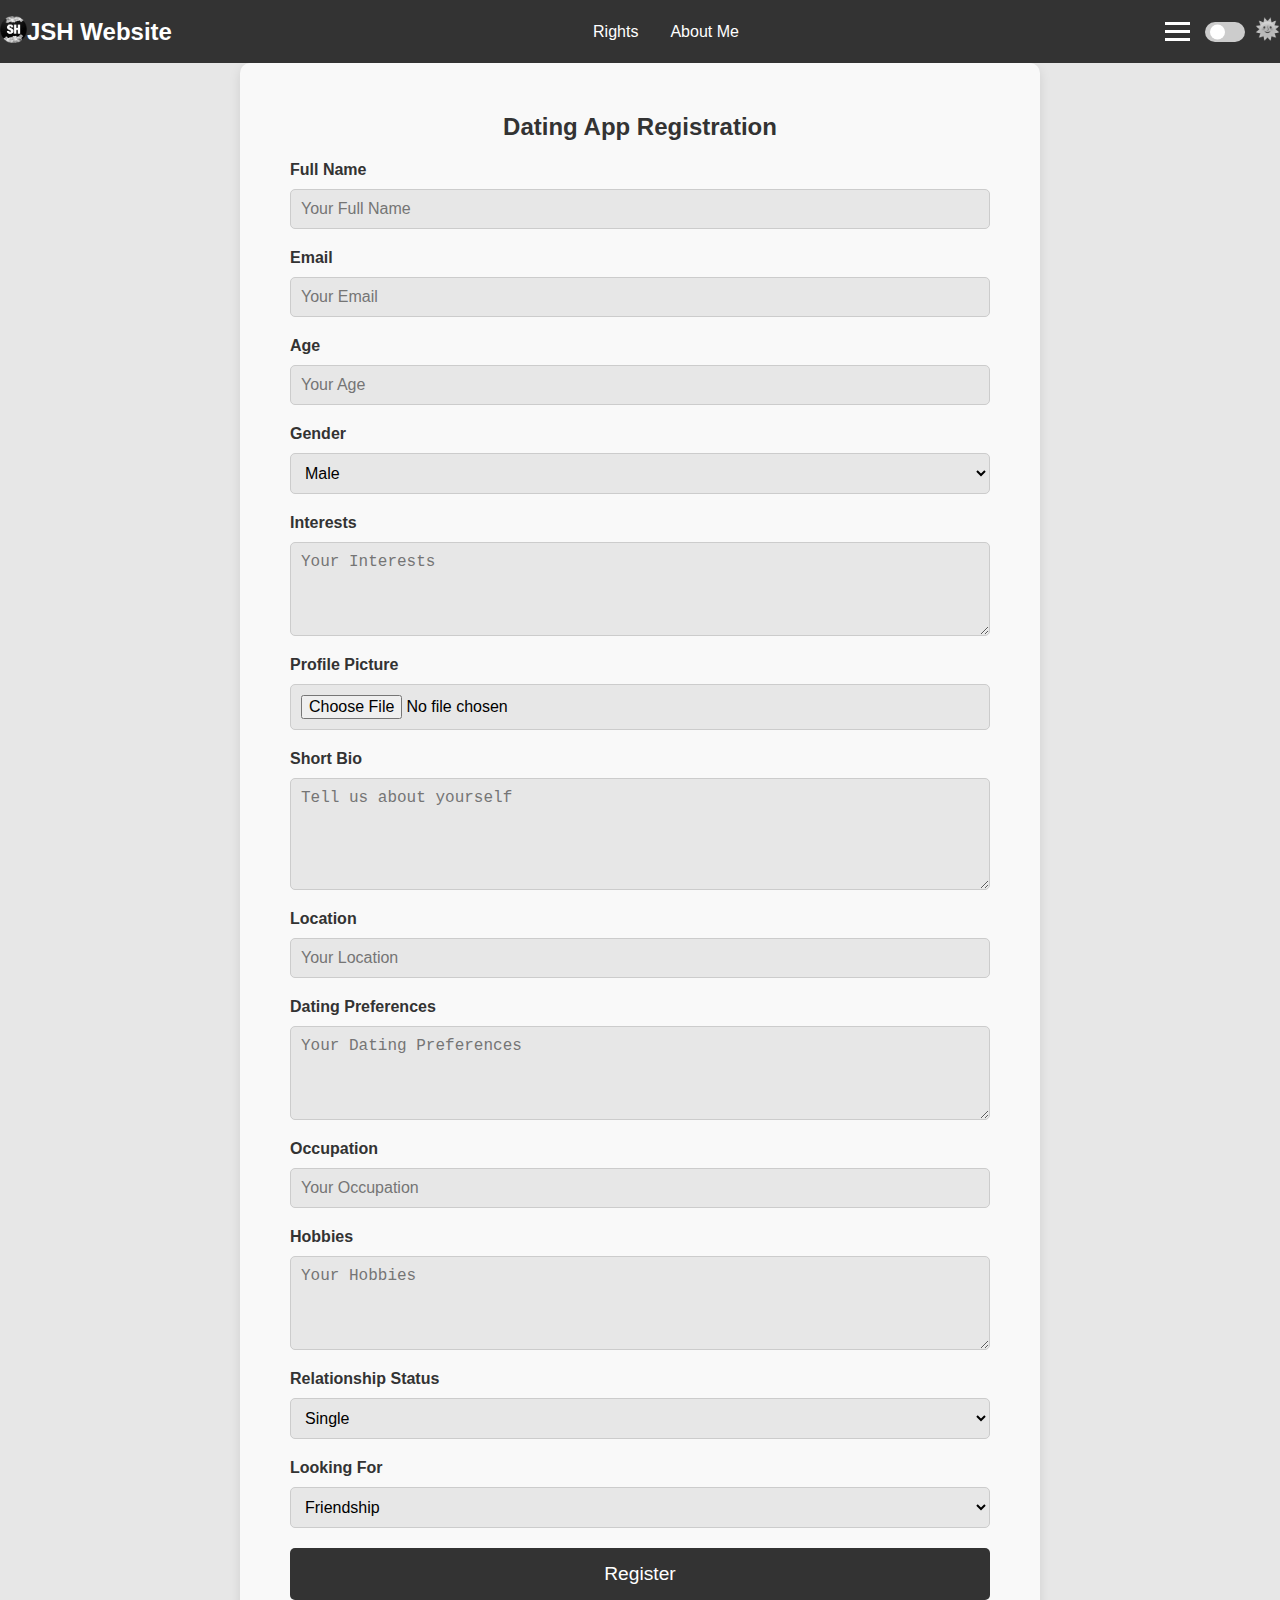
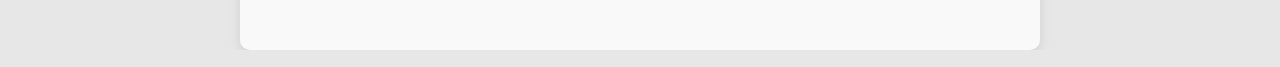
==== förmular.html @ 995574b9 "Made the forms for the dating site" ====
<!DOCTYPE html>
<html lang="en">

<head>
    <meta charset="UTF-8">
    <meta name="viewport" content="width=device-width, initial-scale=1.0">
    <title>Dating App Form</title>
    <link rel="stylesheet" href="styles.css">
    <link rel="icon" href="images/main.png">
</head>

<body>
    <header>
        <nav class="nav">
            <div class="container">
                <a href="index.html" aria-label="Home"><img src="images/main.png" alt="" class="title-image"></a>
                <a href="index.html">
                    <h1 class="logo">JSH Website</h1>
                </a>
                <ul class="nav-links">
                    <li><a href="upphovsrätt.html">Rights</a></li>
                    <li><a href="om-mig.html">About Me</a></li>
                </ul>
                <div class="hamburger-menu">
                    <span></span>
                    <span></span>
                    <span></span>
                </div>
                <div class="theme-switch-container">
                    <label class="theme-switch">
                        <input type="checkbox" id="themeToggle">
                        <span class="slider round"></span>
                        <span class="emoji sun" aria-hidden="true">🌞</span>
                        <span class="emoji moon" aria-hidden="true">🌙</span>
                    </label>
                </div>
            </div>
            <div class="hamburger-content">
                <ul class="social-links">
                    <li><a href="https://twitch.tv/johnshahla00"><img src="images/Twitch.png" alt="johnshahla00"
                                class="menu-icon">Twitch</a></li>
                    <li><a href="https://youtube.com/@johnshahla00"><img src="images/Youtube.png" alt="johnshahla00"
                                class="menu-icon">YouTube</a></li>
                    <li><a href="https://www.instagram.com/jo1sha/"><img src="images/Instagram.png" alt="jo1sha"
                                class="menu-icon">Instagram</a></li>
                    <li><a href="tim-berners-lee.html">Tim Berners-Lee</a></li>
                    <li><a href="webbens-historia.html" id="web-history-name">Webbens Historia</a></li>
                </ul>
                <!-- Language Switcher -->
                <label for="languageSwitcher" class="languageSwitcherLabel">Select Language:</label>
                <select id="languageSwitcher" class="languageSwitcher">
                    <option value="en">English</option>
                    <option value="sv">Svenska</option>
                </select>
            </div>
        </nav>
    </header>

    <main>
        <section class="form-section">
            <div class="container">
                <h2>Dating App Registration</h2>
                <form action="submit_form.php" method="post">
                    <label for="name">Full Name</label>
                    <input type="text" id="name" name="name" placeholder="Your Full Name" required>

                    <label for="email">Email</label>
                    <input type="email" id="email" name="email" placeholder="Your Email" required>

                    <label for="age">Age</label>
                    <input type="number" id="age" name="age" placeholder="Your Age" required>

                    <label for="gender">Gender</label>
                    <select id="gender" name="gender" required>
                        <option value="male">Male</option>
                        <option value="female">Female</option>
                        <option value="other">Other</option>
                    </select>

                    <label for="interests">Interests</label>
                    <textarea id="interests" name="interests" rows="4" placeholder="Your Interests" required></textarea>

                    <label for="profile-picture">Profile Picture</label>
                    <input type="file" id="profile-picture" name="profile-picture" accept="image/*" required>

                    <label for="bio">Short Bio</label>
                    <textarea id="bio" name="bio" rows="5" placeholder="Tell us about yourself" required></textarea>

                    <label for="location">Location</label>
                    <input type="text" id="location" name="location" placeholder="Your Location" required>

                    <label for="preferences">Dating Preferences</label>
                    <textarea id="preferences" name="preferences" rows="4" placeholder="Your Dating Preferences" required></textarea>

                    <label for="occupation">Occupation</label>
                    <input type="text" id="occupation" name="occupation" placeholder="Your Occupation" required>

                    <label for="hobbies">Hobbies</label>
                    <textarea id="hobbies" name="hobbies" rows="4" placeholder="Your Hobbies" required></textarea>

                    <label for="relationship-status">Relationship Status</label>
                    <select id="relationship-status" name="relationship-status" required>
                        <option value="single">Single</option>
                        <option value="in-a-relationship">In a Relationship</option>
                        <option value="married">Married</option>
                        <option value="divorced">Divorced</option>
                    </select>

                    <label for="looking-for">Looking For</label>
                    <select id="looking-for" name="looking-for" required>
                        <option value="friendship">Friendship</option>
                        <option value="dating">Dating</option>
                        <option value="long-term-relationship">Long-term Relationship</option>
                        <option value="casual">Casual</option>
                    </select>

                    <button type="submit">Register</button>
                </form>
            </div>
        </section>
    </main>

    <script src="script.js"></script>
</body>

</html>
---- styles.css ----
* {
    margin: 0;
    padding: 0;
    box-sizing: border-box;
}

body {
    font-family: Arial, Helvetica, sans-serif;
    background-color: var(--background);
    color: var(--text-color);
}

:root {
    --background: #e7e7e7;
    --text-color: #000;
    --background-secondary: #f9f9f9;
    --text-color-secondary: #333;
}

[data-theme="dark"] {
    --background: #000000;
    --text-color: #fff;
    --background-secondary: #121212;
    --text-color-secondary: #fff;
}

a[href^="#"] {
    scroll-behavior: smooth;
}

header {
    text-align: center;
}

nav {
    background: #333;
    color: #fff;
    padding: 1rem 0;
    position: relative;
}

nav .container {
    display: flex;
    justify-content: space-between;
    align-items: center;
    width: 100%;
}

nav a {
    color: #fff;
    text-decoration: none;
}

nav .logo {
    font-size: 1.5rem;
    flex-grow: 1;
}

nav .nav-links {
    list-style: none;
    display: flex;
    margin-left: auto;
}

nav .nav-links a {
    color: #fff;
    text-decoration: none;
    padding: 0.5rem 1rem;
}

nav a:hover {
    background: #555;
    border-radius: 5px;
    scroll-behavior: smooth;
}

.title-image {
    max-width: 27px;
    filter: grayscale(100%);
}

.hamburger-menu {
    margin-left: auto;
    cursor: pointer;
    flex-direction: column;
    gap: 5px;
    display: inline-block;
}

.hamburger-menu span {
    display: block;
    width: 25px;
    height: 3px;
    margin: 5px;
    background-color: #fff;
}

.hamburger-content {
    display: none;
    flex-direction: column;
    align-items: center;
    position: absolute;
    top: 100%;
    right: 5%;
    width: 200px;
    border-radius: 5px;
    display: none;
    background-color: var(--background);
    padding: 20px;
    gap: 5px;
    outline: 5px solid #555;
    border-color: var(--background-secondary);
}

.hamburger-content ul li a {
    color: var(--text-color);
    margin: auto;
}

.menu-icon {
    filter: grayscale(100%);
    max-width: 16px;
    max-height: auto;
    margin-right: 5px;
}

.hamburger-content.show {
    display: flex;
}

.languageSwitcherLabel {
    color: var(--text-color);
}

.languageSwitcher {
    background-color: var(--background-secondary);
    color: var(--text-color-secondary);
    outline: 2px solid #555;
    border-radius: 5px;
}

.social-links {
    list-style: none;
    padding: 0;
    margin: 0;
}

.social-links a {
    color: var(--text-color);
    text-decoration: none;
    font-size: 16px;
}

.social-links a:hover {
    text-decoration: underline;
}

.theme-switch-container {
    margin-left: 10px;
}

.theme-switch input {
    display: none;
}

.theme-switch .slider {
    width: 40px;
    height: 20px;
    background-color: #ccc;
    border-radius: 30px;
    position: relative;
    cursor: pointer;
    transition: 0.4s;
}

.theme-switch .slider:before {
    content: '';
    position: absolute;
    width: 15px;
    height: 15px;
    background-color: #fff;
    border-radius: 50%;
    top: 50%;
    left: 5px;
    transform: translateY(-50%);
    transition: 0.4s;
}

input:checked+.slider {
    background-color: #2196F3;
}

input:checked+.slider:before {
    transform: translate(18px, -50%);
}

.container h2 {
    text-align: center;
}

.home-section {
    padding: 30px 20px;
    border-radius: 10px;
    margin-bottom: 50px;
    text-align: center;
    background-color: var(--background-secondary);
    color: var(--text-color-secondary);
}

.home-section h2 {
    font-size: 3rem;
    margin-bottom: 20px;
}

.home-section p {
    font-size: 1.2rem;
    margin-bottom: 40px;
}

.learn-more {
    background-color: #333;
    color: #fff;
    padding: 10px 20px;
    border-radius: 5px;
    text-decoration: none;
    font-size: 1.2rem;
}

.learn-more:hover {
    background-color: #555;
}

.contact-section {
    padding: 100px 0;
    text-align: center;
    background-color: var(--background-secondary);
    color: var(--text-color-secondary);
}

.contact-section h2 {
    font-size: 2.5rem;
    margin-bottom: 20px;
}

.contact-section form {
    display: inline-block;
    width: 100%;
    max-width: 600px;
}

.contact-section input,
.contact-section textarea {
    font-family: Arial, Helvetica, sans-serif;
    width: calc(100% - 20px);
    padding: 10px;
    margin-bottom: 20px;
    border: 1px solid #333;
    border-radius: 5px;
}

.contact-section button {
    background-color: #333;
    color: #fff;
    padding: 10px 20px;
    border: none;
    border-radius: 5px;
    cursor: pointer;
}

.contact-section button:hover {
    background-color: #555;
}

.theme-switch {
    display: flex;
    align-items: center;
}

.emoji {
    font-size: 20px;
    filter: grayscale(100%);
    margin-left: 10px;
    margin-bottom: 5px;
    transition: filter 0.3s;
}

.sun {
    display: inline;
}

.moon {
    display: none;
}

input:checked~.sun {
    display: none;
}

input:checked~.moon {
    display: inline;
}

section {
    padding: 50px 0;
}
p,
ol {
    font-size: 1.2rem;
    line-height: 1.8;
    margin-bottom: 20px;
}

.about-section img {
    display: block;
    margin: 20px auto;
    border-radius: 50%;
    max-width: 150px;
    border: 3px solid #fff;
}

.about-section p {
    text-align: center;
    margin: 20px auto;
    max-width: 800px;
}

.background-section p {
    text-align: left;
    margin-bottom: 15px;
    margin: auto;
    max-width: 800px;
}

.future-section p {
    text-align: left;
    margin-bottom: 15px;
    margin: auto;
    max-width: 800px;
}

.games-section ol {
    list-style-position: inside;
    padding-left: 0;
    text-align: left;
}

.games-section li {
    margin-bottom: 10px;
    margin: auto;
    text-align: center;
    max-width: 800px;
}

.games-section a {
    color: #3498db;
    text-decoration: none;
}

.games-section a:hover {
    text-decoration: underline;
}

.toc-section {
    background-color: var(--background-secondary);
    padding: 30px 20px;
    border-radius: 10px;
    margin-bottom: 50px;
}

.toc-section h2 {
    margin-bottom: 15px;
    text-align: center;
}

.toc-section ul {
    list-style: none;
    padding-left: 0;
    text-align: center;
    margin: auto;
}

.toc-section li {
    margin-bottom: 10px;
    margin: auto;
}

.toc-section a {
    color: #245180;
    font-weight: bold;
    text-decoration: none;
}

.toc-section a:hover {
    color: #3498db;
}

.school-section {
    background-color: var(--background-secondary);
    text-align: center;
}

.school-section p {
    text-align: left;
    margin-bottom: 15px;
    margin: auto;
    max-width: 800px;
}

.school-section img {
    margin-top: 20px;
}

.school-section address {
    margin-top: 15px;
    font-style: normal;
}

.hamburger-content ul {
    list-style: none;
    padding-left: 0;
}

.hamburger-content a {
    display: block;
    color: #333;
    margin-bottom: 10px;
    text-decoration: none;
}

.hamburger-content a:hover {
    color: #3498db;
}

.scroll-to-top-button {
    position: fixed;
    bottom: 20px;
    right: 20px;
    background-color: #333;
    color: #fff;
    padding: 10px 20px;
    border: none;
    border-radius: 5px;
    cursor: pointer;
    display: none;
}

.scroll-to-top-button:hover {
    background-color: #444;
}

body.light {
    background-color: var(--background);
    color: var(--text-color-secondary);
}

.navbar.light,
.toc-section.light,
.about-section.light,
.background-section.light,
.future-section.light,
.games-section.light,
.school-section.light,
.tim.light {
    background-color: var(--background-secondary);
    color: var(--text-color-secondary);
}

body.dark {
    background-color: var(--background);
    color: var(--text-color-secondary);
}

.navbar.dark,
.toc-section.dark,
.about-section.dark,
.background-section.dark,
.future-section.dark,
.games-section.dark,
.school-section.dark,
.tim.dark {
    background-color: var(--background-secondary);
    color: var(--text-color-secondary);
}

.slide-menu {
    position: fixed;
    left: -250px;
    top: 0;
    width: 250px;
    height: 100%;
    background-color: var(--background-secondary);
    transition: left 0.3s ease-in-out;
    padding: 1rem;
    box-sizing: border-box;
}

.menu-open .slide-menu {
    left: 0;
}

.slide-menu h2 {
    color: var(--text-secondary);
}

.slide-menu ul {
    list-style-type: none;
    padding: 0;
}

.slide-menu ul li {
    margin-bottom: 1rem;
}

.slide-menu ul li a {
    color: var(--text-secondary);
    text-decoration: none;
}

.menu-toggle {
    position: fixed;
    top: 1rem;
    left: 1rem;
    background-color: var(--background-secondary);
    color: var(--text-color-secondary);
    padding: 0.5rem 1rem;
    cursor: pointer;
}

.content {
    margin-left: 2rem;
    margin-right: 2rem;
    padding-top: 3rem;
}

.title-slide,
.disclamer-slide,
.question-slide {
    background-color: var(--background-secondary);
    border-radius: 10px;
    padding: 2rem;
    margin-bottom: 2rem;
    box-shadow: 0 4px 6px rgba(0, 0, 0, 0.1);
}

.title-slide h2 {
    color: var(--text-color-secondary);
    margin-top: 0;
}

.question-slide h3 {
    color: var(--text-color-secondary);
    margin-top: 0;
}

.question-slide ul {
    padding-left: 1.5rem;
}

.question-slide li {
    margin-bottom: 0.5rem;
}

.tim {
    background-color: var(--background-secondary);
    color: var(--text-color-secondary);
    font-family: Arial, Helvetica, sans-serif;
    padding: 20px;
    max-width: 1300px;
    margin: auto;
    border-radius: 10px;
    box-shadow: 0 4px 12px rgba(0, 0, 0, 0.2);
}

.tim h1 {
    text-align: center;
    font-size: 2.5em;
    color: var(--text-color);
    margin-bottom: 20px;
    font-weight: bold;
}

.tim h2 {
    font-size: 1.5em;
    color: var(--text-color);
    padding-bottom: 5px;
    margin-top: 30px;
    margin-bottom: 15px;
}

.tim p {
    font-size: 1.1em;
    line-height: 1.8em;
    margin: 15px 0;
    padding: 5px 0;
}

.tim .tim-image {
    float: right;
    border: var(--text-color-secondary) 4px solid;
    padding: 8px;
    margin: 0 0 15px 20px;
    border-radius: 8px;
    box-shadow: 0 4px 8px rgba(0, 0, 0, 0.3);
    max-width: 300px;
    background-color: rgba(255, 255, 255, 0.05);
}

.tim .tim-image img {
    width: 100%;
    border-radius: 5px;
}

.tim .tim-image a {
    font-size: 0.85em;
    color: #999;
    display: block;
    margin-top: 8px;
    text-align: center;
    text-decoration: none;
}

.tim .tim-image a:hover {
    color: var(--text-color);
    text-decoration: underline;
}

.form-section {
    background-color: var(--background-secondary);
    padding: 50px;
    border-radius: 10px;
    box-shadow: 0 4px 12px rgba(0, 0, 0, 0.1);
    max-width: 800px;
    margin: auto;
}

.form-section h2 {
    text-align: center;
    margin-bottom: 20px;
    color: var(--text-color-secondary);
}

.form-section form {
    display: flex;
    flex-direction: column;
}

.form-section label {
    margin-bottom: 10px;
    font-weight: bold;
    color: var(--text-color-secondary);
}

.form-section input,
.form-section select,
.form-section textarea {
    margin-bottom: 20px;
    padding: 10px;
    border: 1px solid #ccc;
    border-radius: 5px;
    font-size: 1rem;
    background-color: var(--background);
    color: var(--text-color);
}

.form-section button {
    padding: 15px;
    background-color: #333;
    color: #fff;
    border: none;
    border-radius: 5px;
    cursor: pointer;
    font-size: 1.2rem;
    transition: background-color 0.3s;
}

.form-section button:hover {
    background-color: #555;
}

@media (max-width: 768px) {
    .nav-links {
        display: none;
    }

    .hamburger-content.show {
        top: 60px;
        right: 20px;
    }

    .theme-switch-container {
        margin-right: auto;
    }

    .home-section,
    .about-section,
    .contact-section {
        padding: 50px 20px;
    }

    .contact-section form {
        width: 90%;
    }
    .tim {
        padding: 15px;
    }

    .tim .tim-image {
        float: none;
        margin: 0 auto 20px auto;
        text-align: center;
    }
}
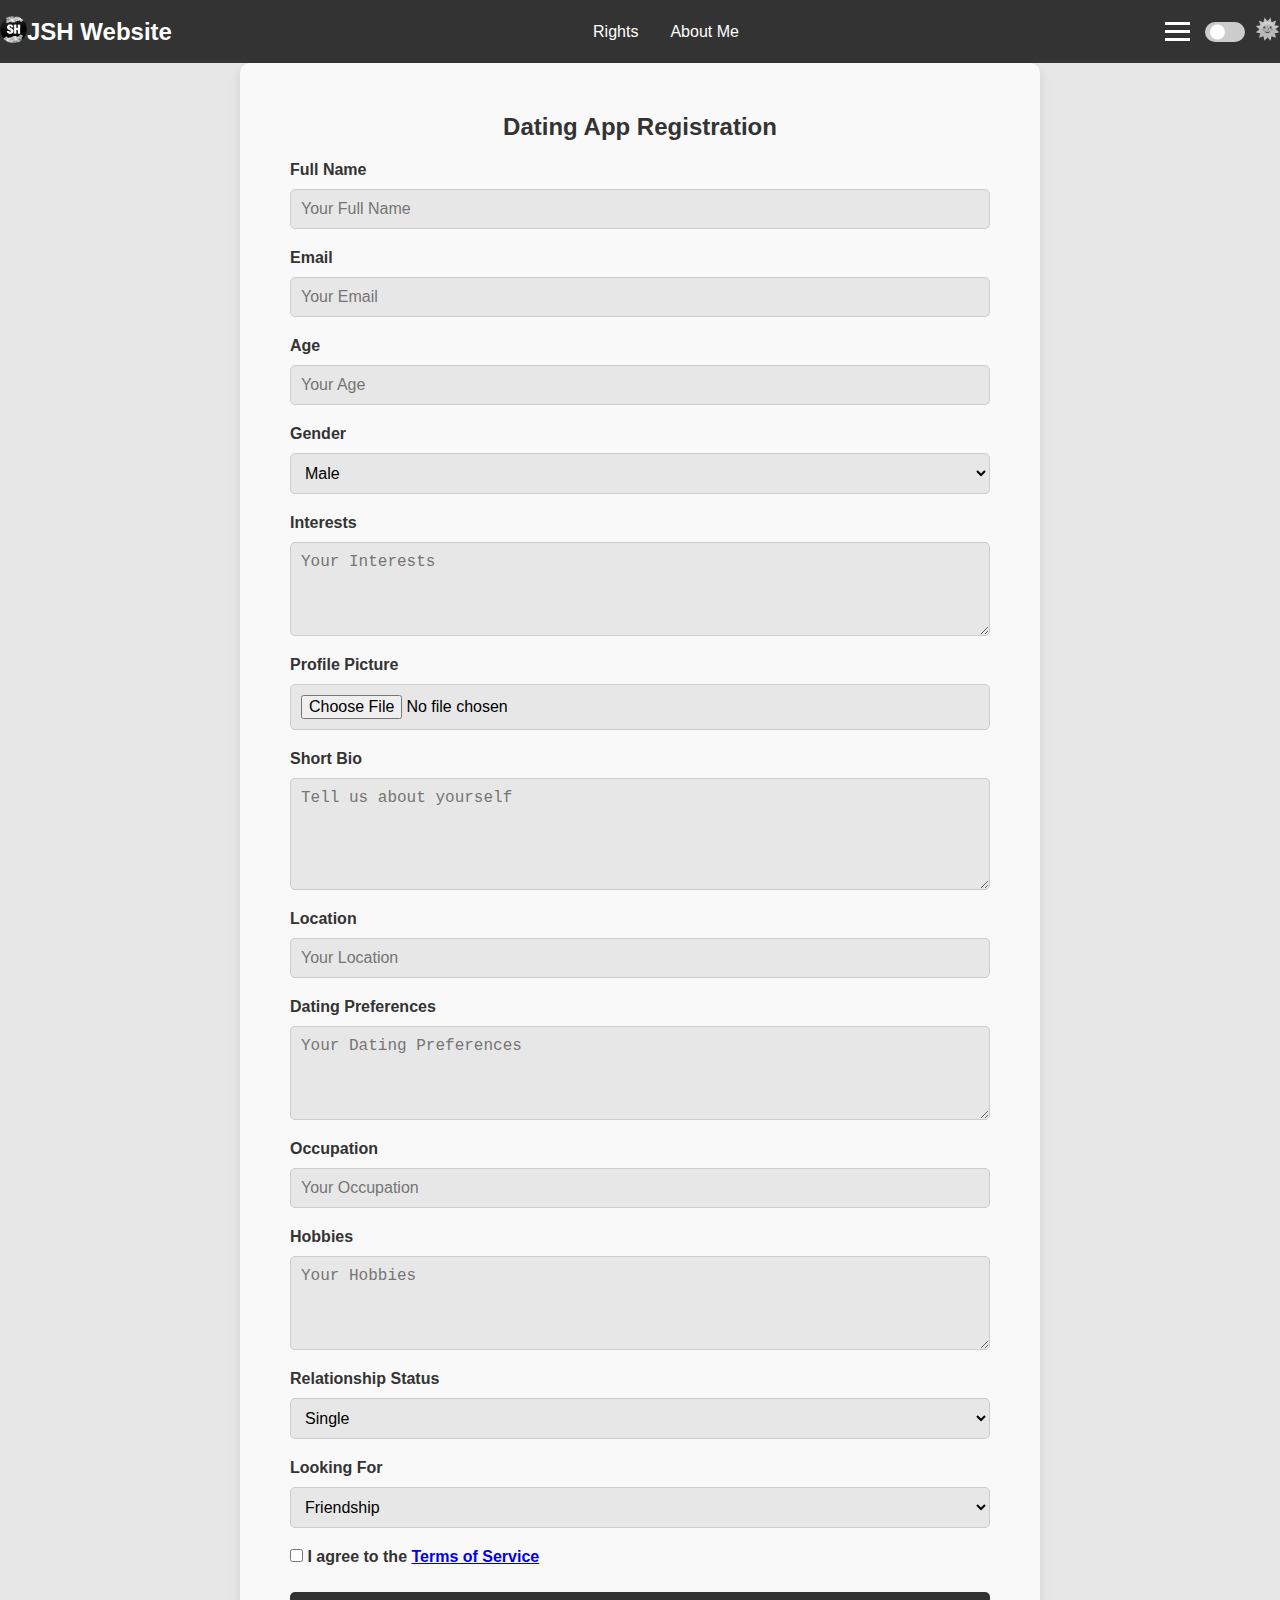
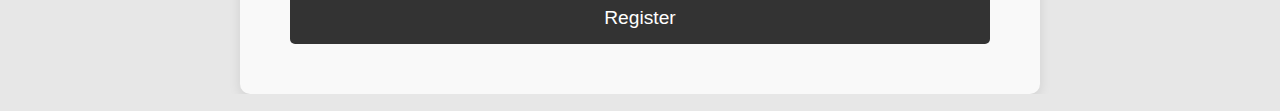
==== commit 52bbbd76: "Added terms site, tried to fix up an age restriction (didn't work) and added an agreement button for" ====
--- a/förmular.html
+++ b/förmular.html
@@ -45,6 +45,7 @@
                                 class="menu-icon">Instagram</a></li>
                     <li><a href="tim-berners-lee.html">Tim Berners-Lee</a></li>
                     <li><a href="webbens-historia.html" id="web-history-name">Webbens Historia</a></li>
+                    <li><a href="förmular.html">Forms</a></li>
                 </ul>
                 <!-- Language Switcher -->
                 <label for="languageSwitcher" class="languageSwitcherLabel">Select Language:</label>
@@ -60,7 +61,7 @@
         <section class="form-section">
             <div class="container">
                 <h2>Dating App Registration</h2>
-                <form action="submit_form.php" method="post">
+                <form id="registrationForm">
                     <label for="name">Full Name</label>
                     <input type="text" id="name" name="name" placeholder="Your Full Name" required>
 
@@ -114,6 +115,11 @@
                         <option value="casual">Casual</option>
                     </select>
 
+                    <label for="tos">
+                        <input type="checkbox" id="tos" name="tos" required>
+                        I agree to the <a href="tos.html" target="_blank">Terms of Service</a>
+                    </label>
+
                     <button type="submit">Register</button>
                 </form>
             </div>
--- a/styles.css
+++ b/styles.css
@@ -130,6 +130,7 @@
 
 .languageSwitcherLabel {
     color: var(--text-color);
+    margin-right: 10px;
 }
 
 .languageSwitcher {
@@ -137,6 +138,8 @@
     color: var(--text-color-secondary);
     outline: 2px solid #555;
     border-radius: 5px;
+    padding: 5px;
+    margin-left: 10px;
 }
 
 .social-links {
